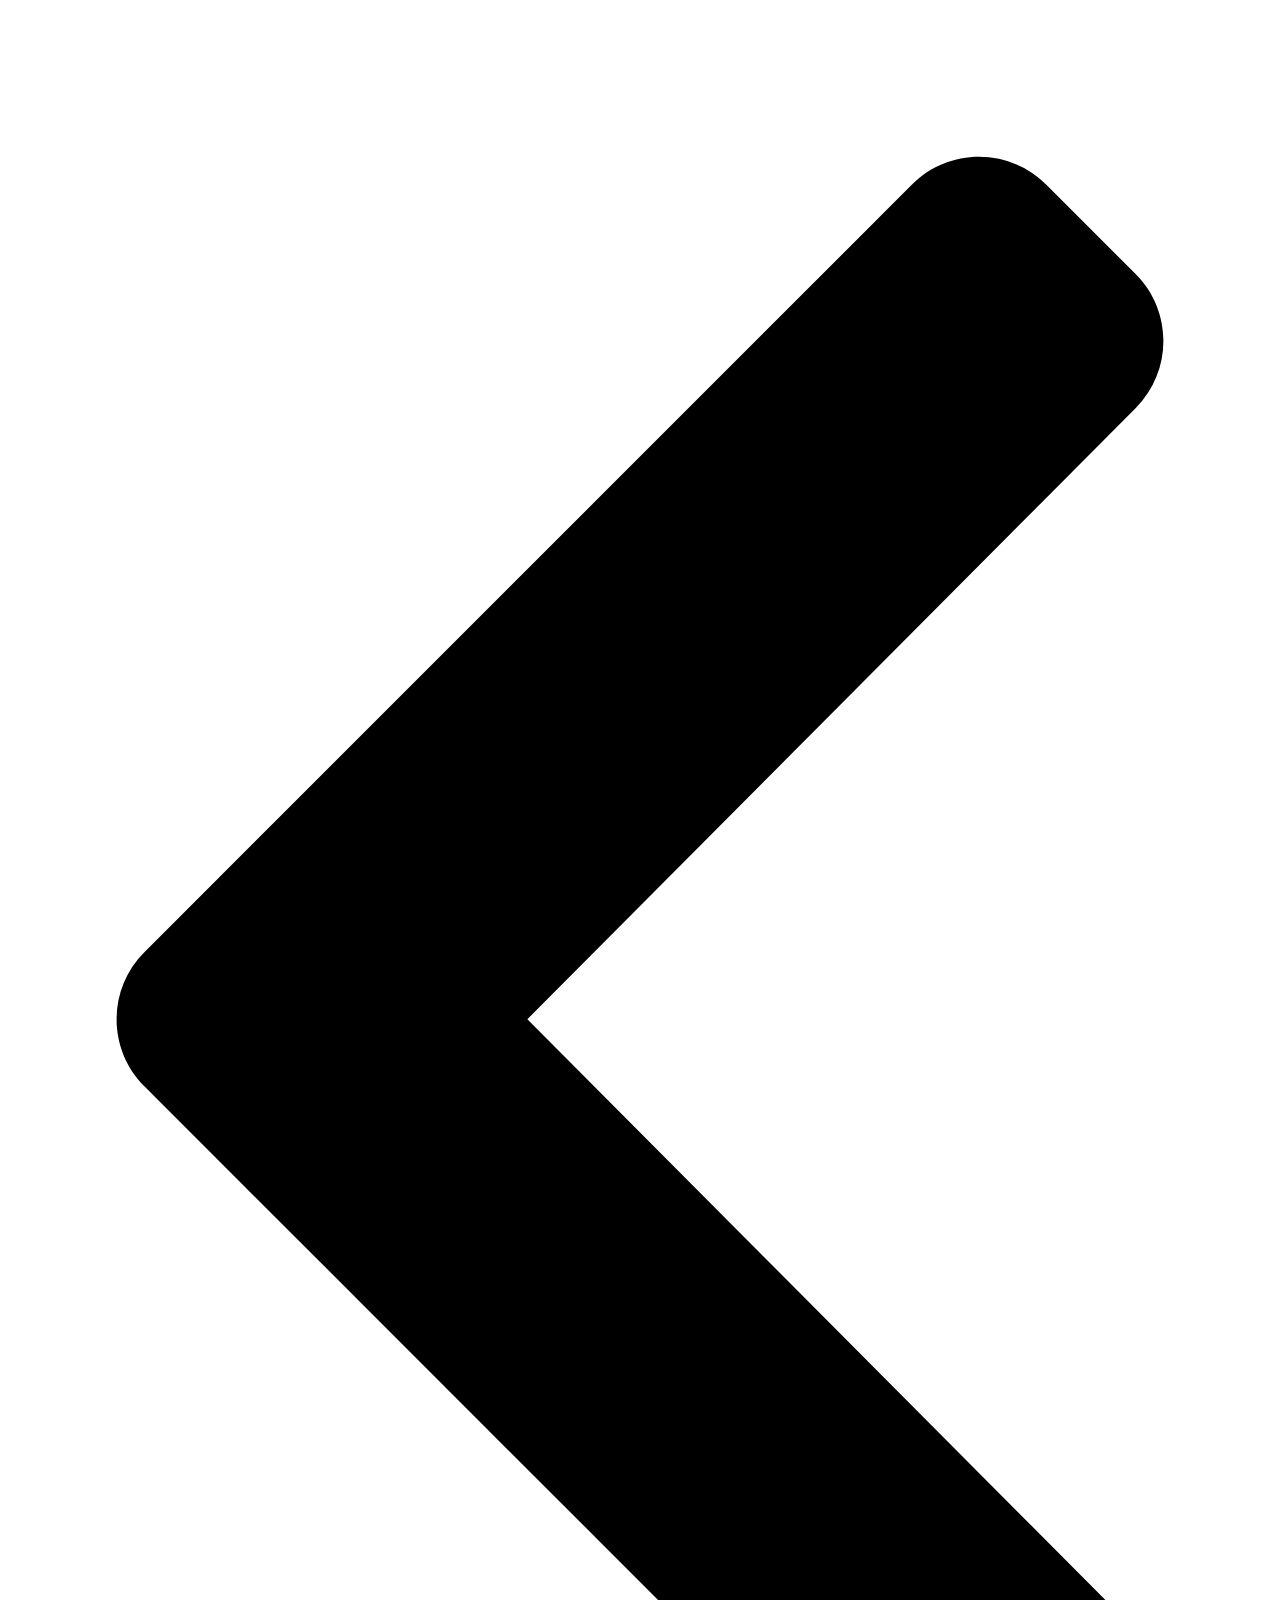
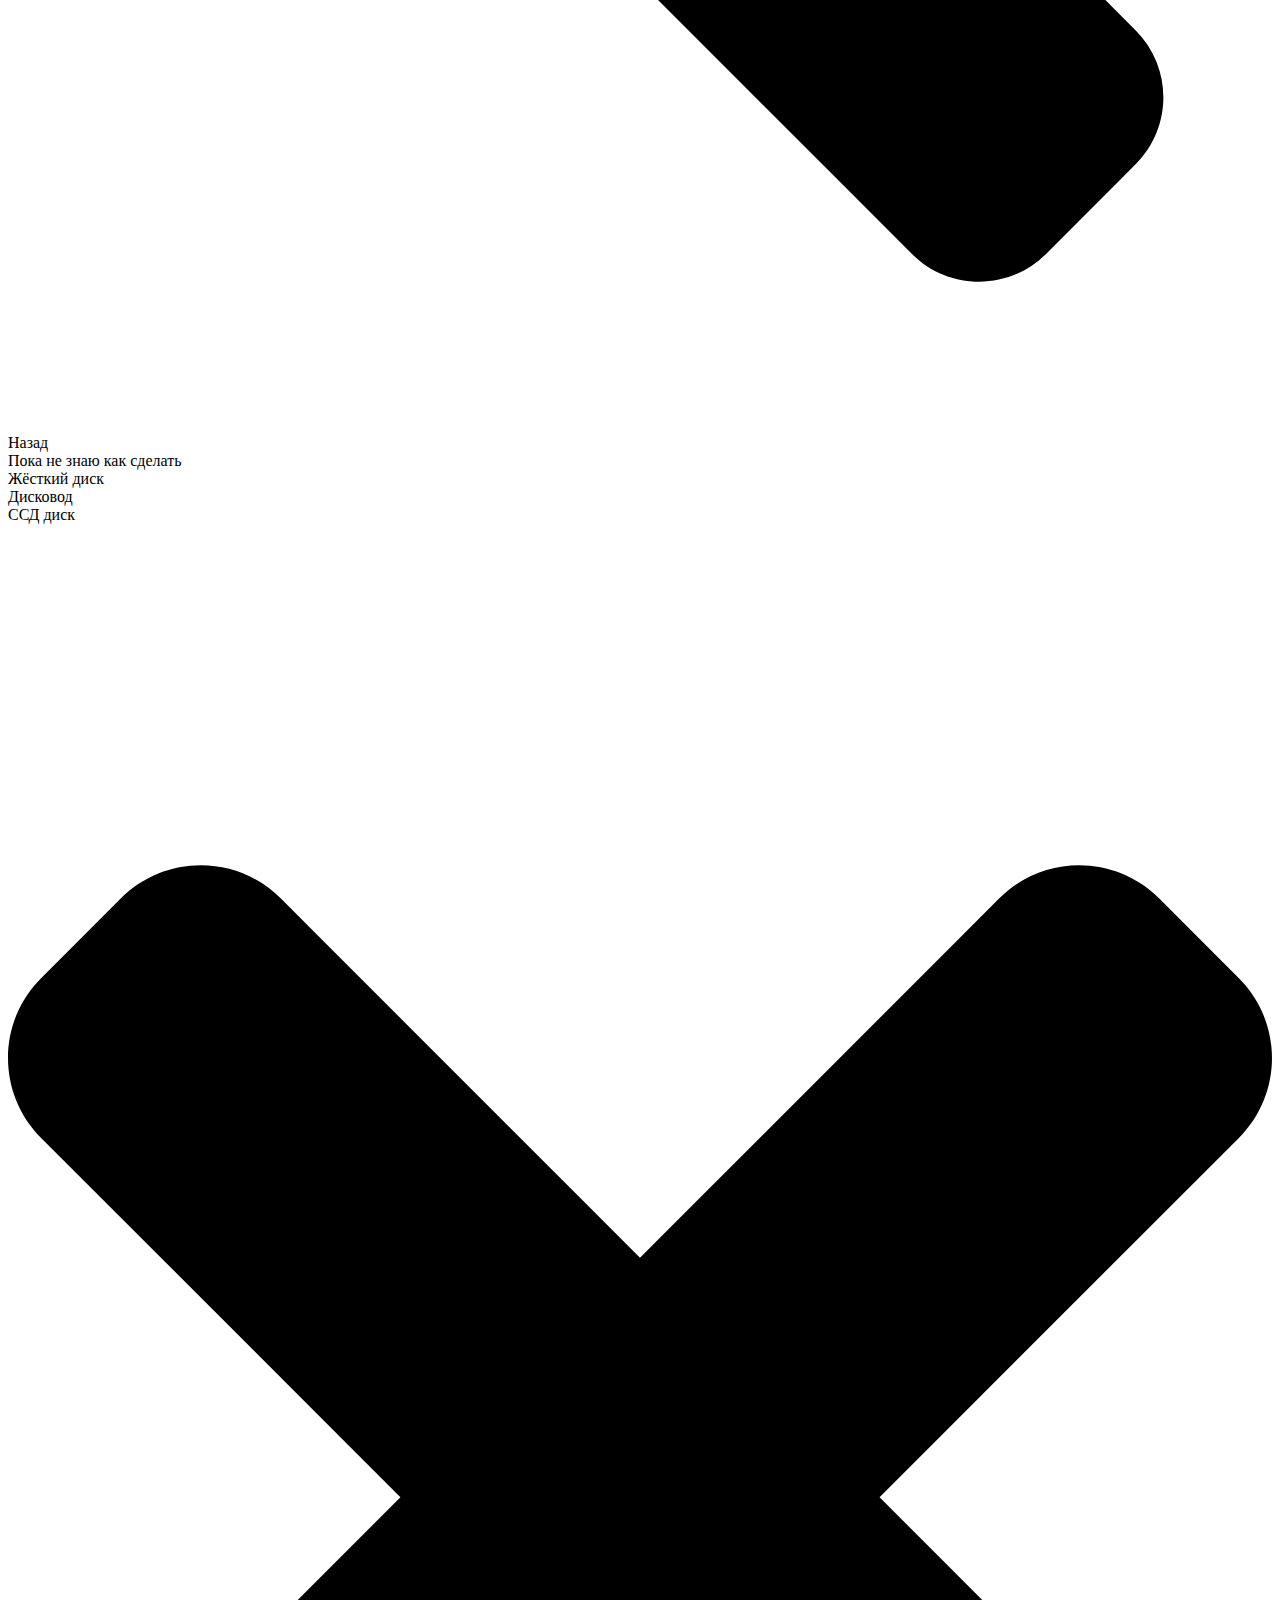
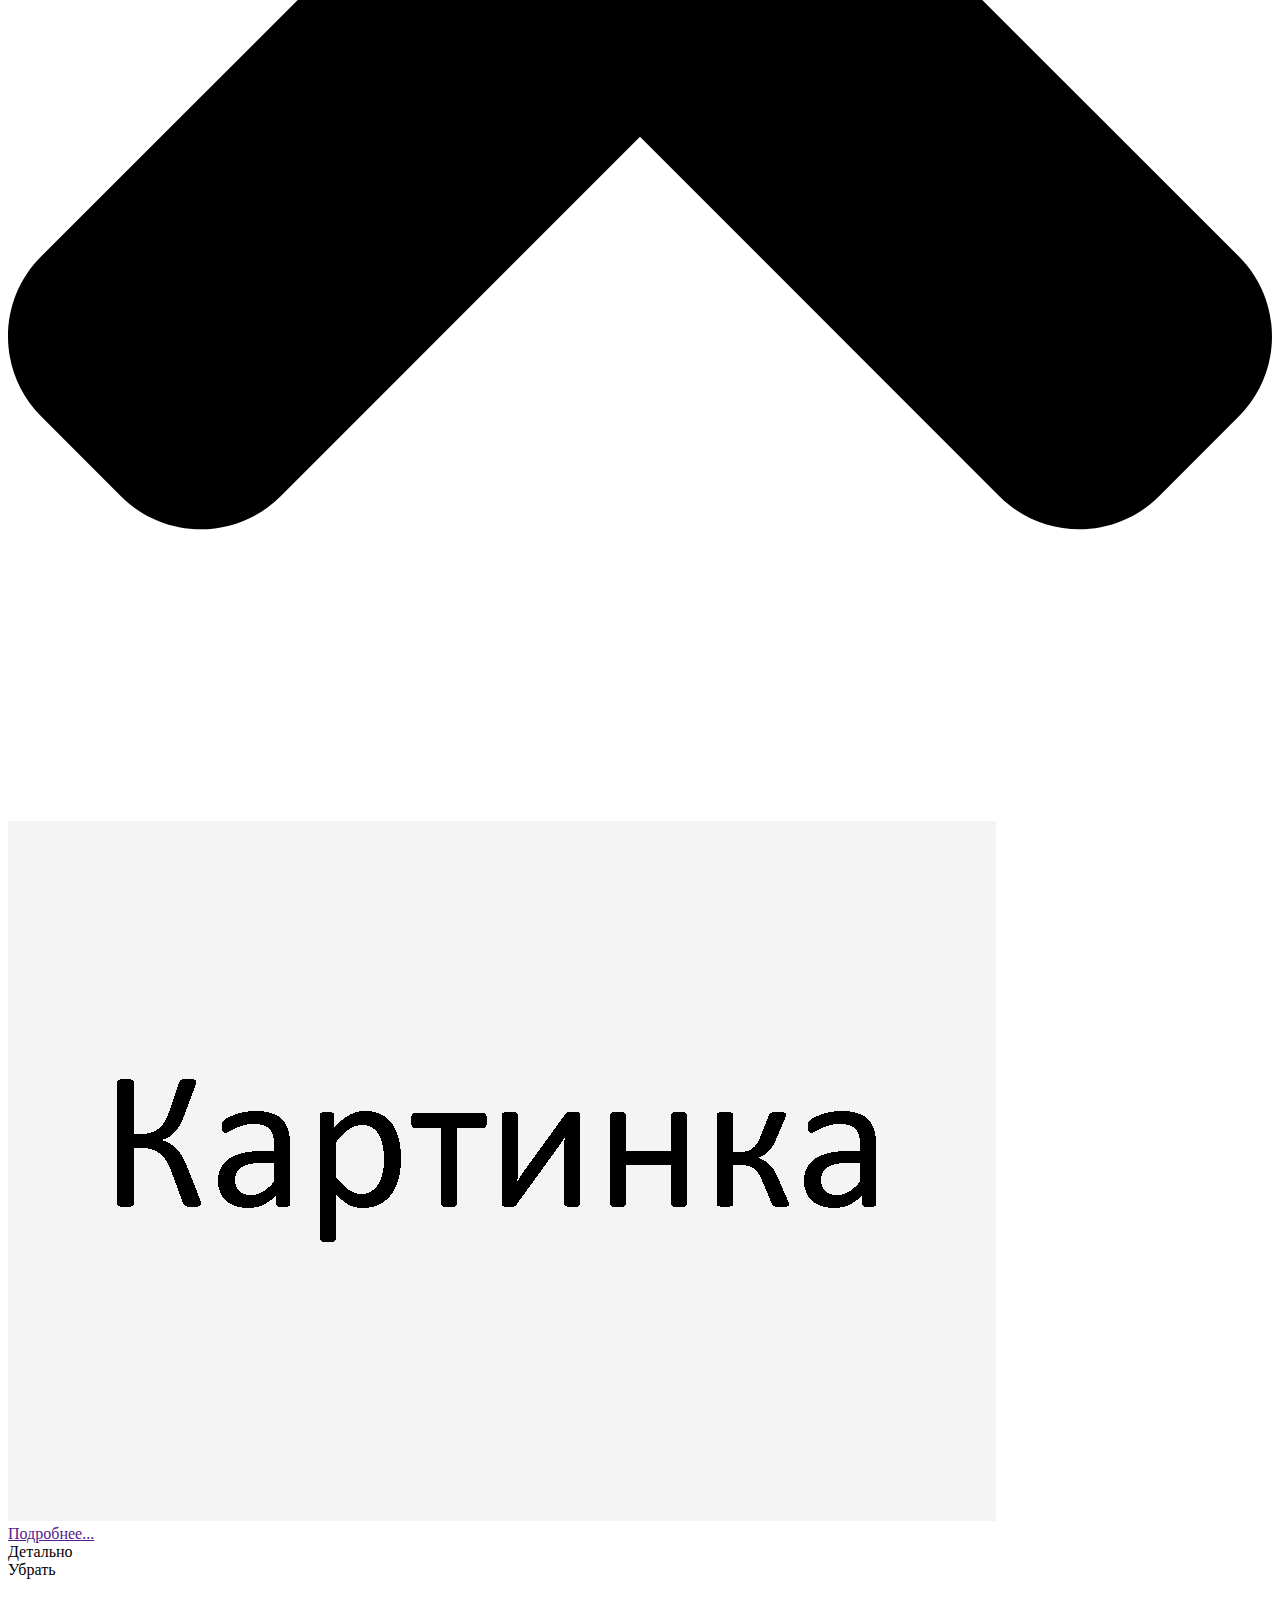
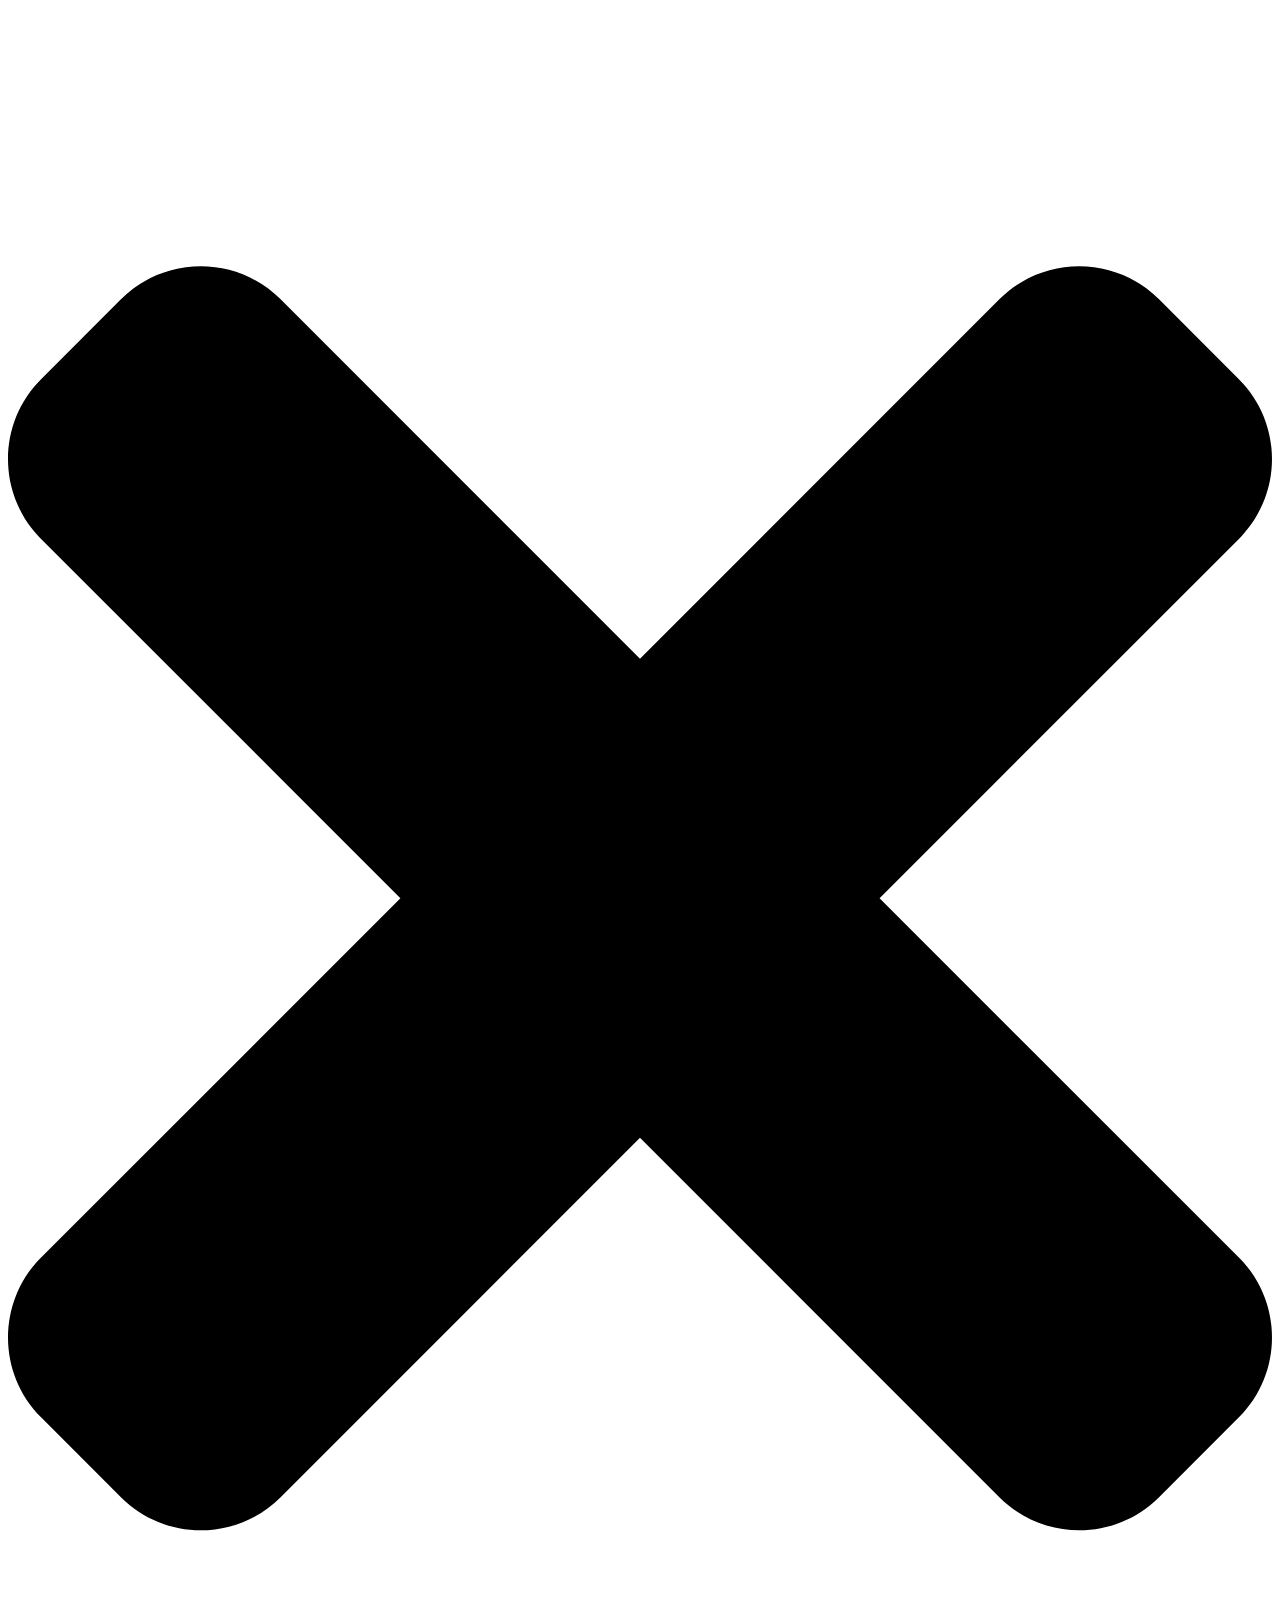
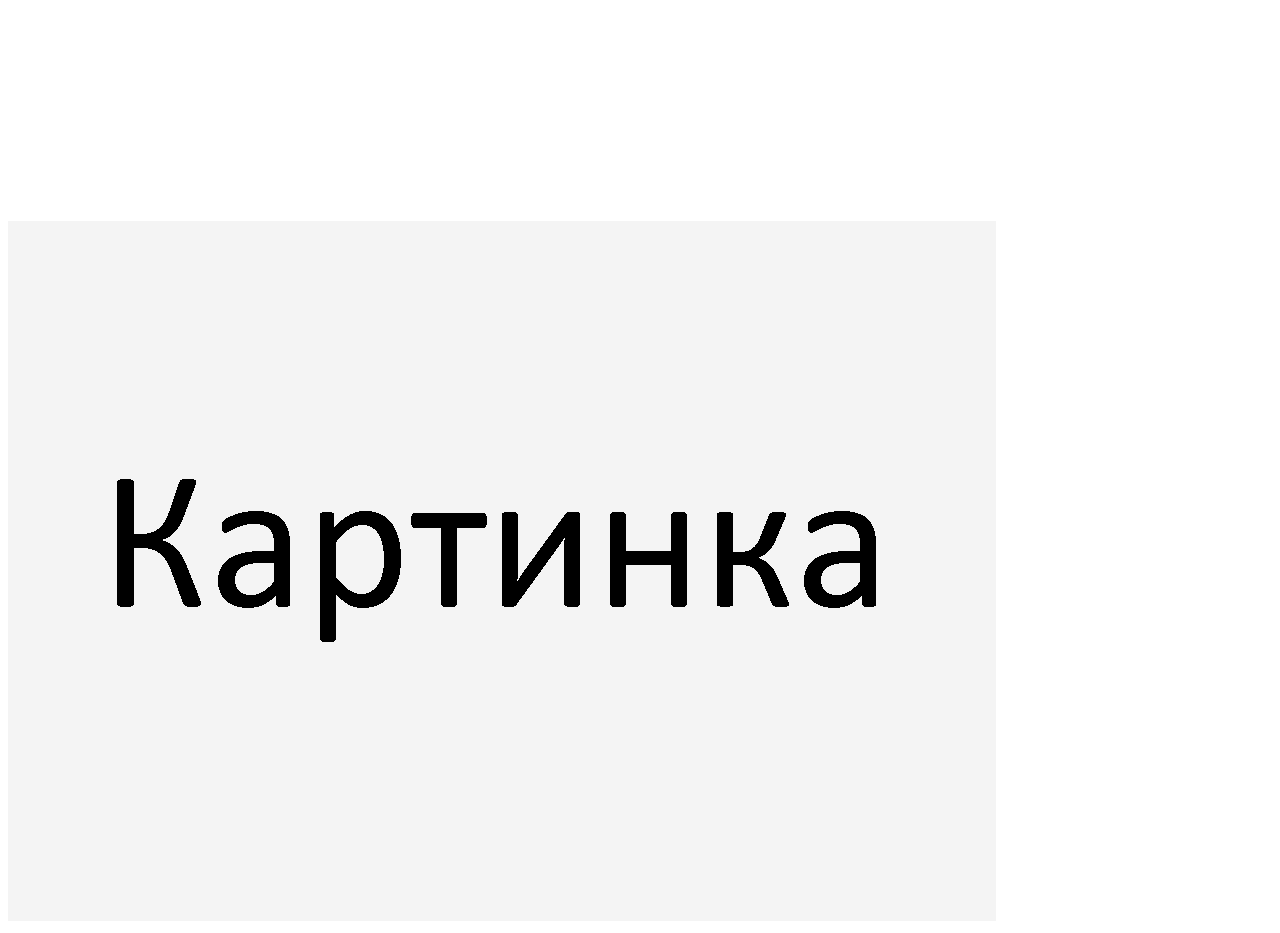
==== dataStorage.html @ 96bf7c76 "code rewriting" ====
<!DOCTYPE html>
<html>
<head>
    <meta charset="UTF-8">
    <link rel="stylesheet" href="css/style.css">
    <link href="https://fonts.googleapis.com/css?family=Rubik:300,500&display=swap&subset=cyrillic" rel="stylesheet">
    <title>Проект | устройство ПК</title>
</head>

<body>
    <div class="rb-wrapper">
        <svg id="returnBtn" class="hide" aria-hidden="true" focusable="false" data-prefix="fas" data-icon="chevron-left" class="svg-inline--fa fa-chevron-left fa-w-10" role="img" xmlns="http://www.w3.org/2000/svg" viewBox="0 0 320 512"><path fill="currentColor" d="M34.52 239.03L228.87 44.69c9.37-9.37 24.57-9.37 33.94 0l22.67 22.67c9.36 9.36 9.37 24.52.04 33.9L131.49 256l154.02 154.75c9.34 9.38 9.32 24.54-.04 33.9l-22.67 22.67c-9.37 9.37-24.57 9.37-33.94 0L34.52 272.97c-9.37-9.37-9.37-24.57 0-33.94z"></path></svg>
        <span id="rb-title">Назад</span>
    </div>

    <div id="dataStorage-detailed" class="screen hide">
        <div class="note">Пока не знаю как сделать</div>
        <div class="ds-wrapper">
            <div id="hardDrive" class="device" data-name="HDD">Жёсткий диск</div>
            <div id="drive" class="device" data-name="drive">Дисковод</div> <!--Назвал не disc/drive storage что бы не путать с dataStorage-->
            <div id="SSD" class="device" data-name="SSD">ССД диск</div>
        </div>
    </div> 

    <!-- ==== Info window ==== -->
    <div id="iw-outerWrapper">
        <div id="infoWindow" class="hide">
            <canvas id="bubblePointer" style="top: 4px" width="500" height="50"></canvas>

            <div id="iw-innerWrapper">
                <div class="top-section">
                    <span id="title"></span>
                    <svg id="windowCloseBtn" aria-hidden="true" focusable="false" data-prefix="fas" data-icon="times" class="svg-inline--fa fa-times fa-w-11" role="img" xmlns="http://www.w3.org/2000/svg" viewBox="0 0 352 512"><path fill="currentColor" d="M242.72 256l100.07-100.07c12.28-12.28 12.28-32.19 0-44.48l-22.24-22.24c-12.28-12.28-32.19-12.28-44.48 0L176 189.28 75.93 89.21c-12.28-12.28-32.19-12.28-44.48 0L9.21 111.45c-12.28 12.28-12.28 32.19 0 44.48L109.28 256 9.21 356.07c-12.28 12.28-12.28 32.19 0 44.48l22.24 22.24c12.28 12.28 32.2 12.28 44.48 0L176 322.72l100.07 100.07c12.28 12.28 32.2 12.28 44.48 0l22.24-22.24c12.28-12.28 12.28-32.19 0-44.48L242.72 256z"></path></svg>
                </div>

                <div class="mid-section">
                    <img src="libs/img/placeHolder.png" alt="" id="smallImage">

                    <div class="ms-textWrapper">
                        <span id="descr"></span>
                        <a href="" id="url" title="Wikipedia">Подробнее...</a>  
                    </div>
                    
                </div>

                <div class="bottom-section">
                    <div id="detailBtn" class="btn hide">Детально</div>
                    <div id="removeBtn" class="btn hide">Убрать</div>
                </div>
            </div>
        </div>
    </div>

    <div id="ib-outerWrapper" class="hide">
        <div id="ib-innerWrapper">
            <svg id="bigImageCloseBtn" aria-hidden="true" focusable="false" data-prefix="fas" data-icon="times" class="svg-inline--fa fa-times fa-w-11" role="img" xmlns="http://www.w3.org/2000/svg" viewBox="0 0 352 512"><path fill="currentColor" d="M242.72 256l100.07-100.07c12.28-12.28 12.28-32.19 0-44.48l-22.24-22.24c-12.28-12.28-32.19-12.28-44.48 0L176 189.28 75.93 89.21c-12.28-12.28-32.19-12.28-44.48 0L9.21 111.45c-12.28 12.28-12.28 32.19 0 44.48L109.28 256 9.21 356.07c-12.28 12.28-12.28 32.19 0 44.48l22.24 22.24c12.28 12.28 32.2 12.28 44.48 0L176 322.72l100.07 100.07c12.28 12.28 32.2 12.28 44.48 0l22.24-22.24c12.28-12.28 12.28-32.19 0-44.48L242.72 256z"></path></svg>
            <img src="libs/img/placeHolder.png" alt="" id="bigImage">
        </div>
    </div>
    <!-- <script src="js/main.js"></script> -->
</body>
</html>
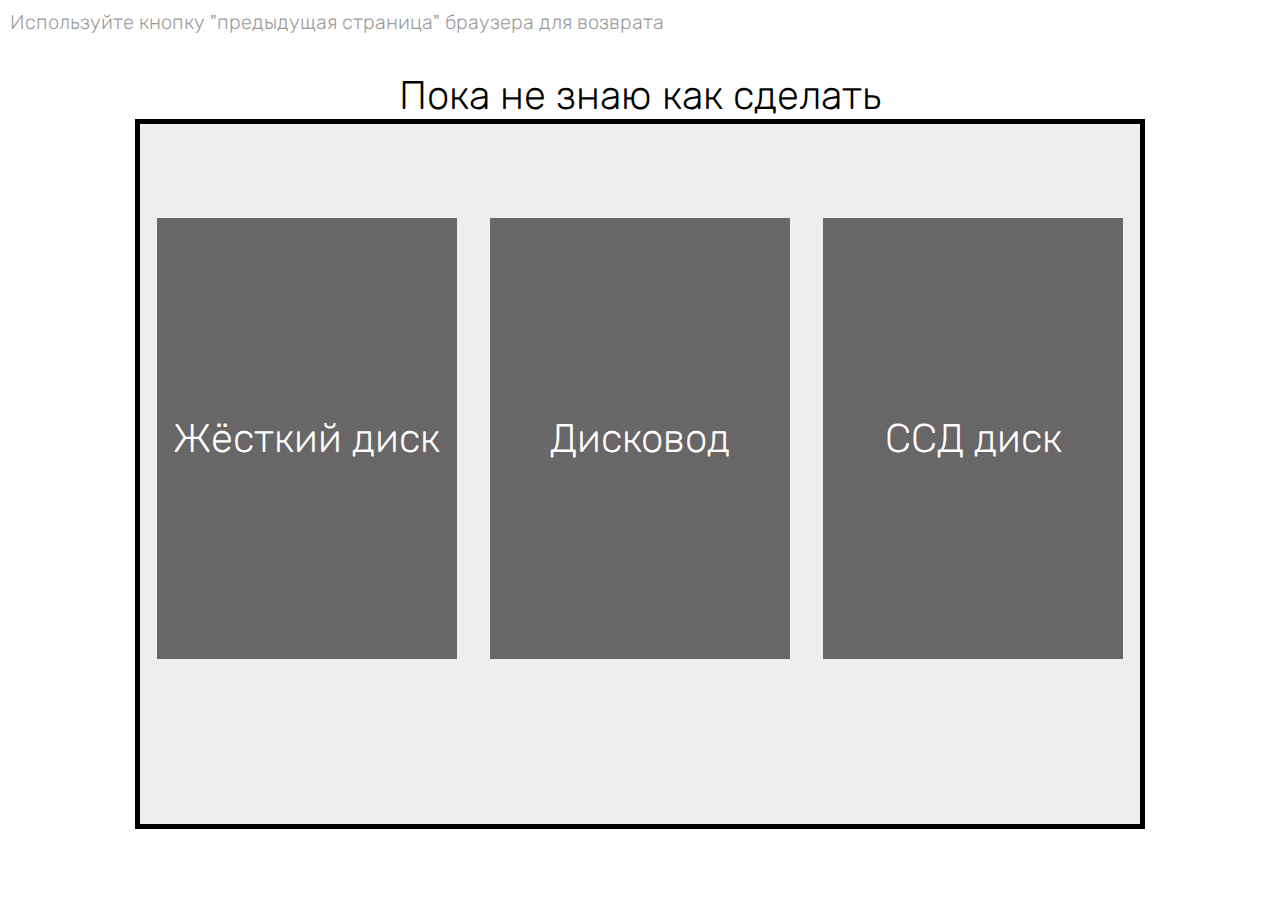
==== commit 3292a727: "added new pages and big image" ====
--- a/dataStorage.html
+++ b/dataStorage.html
@@ -2,61 +2,51 @@
 <html>
 <head>
     <meta charset="UTF-8">
-    <link rel="stylesheet" href="css/style.css">
+    <link rel="stylesheet" href="css/generic.css">
+    <link rel="stylesheet" href="css/dsStyle.css">
     <link href="https://fonts.googleapis.com/css?family=Rubik:300,500&display=swap&subset=cyrillic" rel="stylesheet">
     <title>Проект | устройство ПК</title>
 </head>
 
 <body>
-    <div class="rb-wrapper">
-        <svg id="returnBtn" class="hide" aria-hidden="true" focusable="false" data-prefix="fas" data-icon="chevron-left" class="svg-inline--fa fa-chevron-left fa-w-10" role="img" xmlns="http://www.w3.org/2000/svg" viewBox="0 0 320 512"><path fill="currentColor" d="M34.52 239.03L228.87 44.69c9.37-9.37 24.57-9.37 33.94 0l22.67 22.67c9.36 9.36 9.37 24.52.04 33.9L131.49 256l154.02 154.75c9.34 9.38 9.32 24.54-.04 33.9l-22.67 22.67c-9.37 9.37-24.57 9.37-33.94 0L34.52 272.97c-9.37-9.37-9.37-24.57 0-33.94z"></path></svg>
-        <span id="rb-title">Назад</span>
+    <!-- ==== Big image ==== -->
+    <div id="bgImgWrapper" class="hide">
+        <svg id="bgImgCloseBtn" class="closeBtn" aria-hidden="true" focusable="false" data-prefix="fas" data-icon="times" class="svg-inline--fa fa-times fa-w-11" role="img" xmlns="http://www.w3.org/2000/svg" viewBox="0 0 352 512"><path fill="currentColor" d="M242.72 256l100.07-100.07c12.28-12.28 12.28-32.19 0-44.48l-22.24-22.24c-12.28-12.28-32.19-12.28-44.48 0L176 189.28 75.93 89.21c-12.28-12.28-32.19-12.28-44.48 0L9.21 111.45c-12.28 12.28-12.28 32.19 0 44.48L109.28 256 9.21 356.07c-12.28 12.28-12.28 32.19 0 44.48l22.24 22.24c12.28 12.28 32.2 12.28 44.48 0L176 322.72l100.07 100.07c12.28 12.28 32.2 12.28 44.48 0l22.24-22.24c12.28-12.28 12.28-32.19 0-44.48L242.72 256z"></path></svg>
+        <img id="bigImage" src="libs/img/placeHolder.png" alt="">
     </div>
 
-    <div id="dataStorage-detailed" class="screen hide">
-        <div class="note">Пока не знаю как сделать</div>
+    <span id="returnNote">Используйте кнопку "предыдущая страница" браузера для возврата</span>
+
+    <span id="idkNote">Пока не знаю как сделать</span>
+    <main>
         <div class="ds-wrapper">
             <div id="hardDrive" class="device" data-name="HDD">Жёсткий диск</div>
             <div id="drive" class="device" data-name="drive">Дисковод</div> <!--Назвал не disc/drive storage что бы не путать с dataStorage-->
             <div id="SSD" class="device" data-name="SSD">ССД диск</div>
         </div>
-    </div> 
+    </main> 
 
     <!-- ==== Info window ==== -->
-    <div id="iw-outerWrapper">
-        <div id="infoWindow" class="hide">
-            <canvas id="bubblePointer" style="top: 4px" width="500" height="50"></canvas>
+    <div class="hide" id="infoWindow">
+        <canvas id="pointer" width="520" height="50"></canvas>
 
-            <div id="iw-innerWrapper">
-                <div class="top-section">
-                    <span id="title"></span>
-                    <svg id="windowCloseBtn" aria-hidden="true" focusable="false" data-prefix="fas" data-icon="times" class="svg-inline--fa fa-times fa-w-11" role="img" xmlns="http://www.w3.org/2000/svg" viewBox="0 0 352 512"><path fill="currentColor" d="M242.72 256l100.07-100.07c12.28-12.28 12.28-32.19 0-44.48l-22.24-22.24c-12.28-12.28-32.19-12.28-44.48 0L176 189.28 75.93 89.21c-12.28-12.28-32.19-12.28-44.48 0L9.21 111.45c-12.28 12.28-12.28 32.19 0 44.48L109.28 256 9.21 356.07c-12.28 12.28-12.28 32.19 0 44.48l22.24 22.24c12.28 12.28 32.2 12.28 44.48 0L176 322.72l100.07 100.07c12.28 12.28 32.2 12.28 44.48 0l22.24-22.24c12.28-12.28 12.28-32.19 0-44.48L242.72 256z"></path></svg>
-                </div>
-
-                <div class="mid-section">
-                    <img src="libs/img/placeHolder.png" alt="" id="smallImage">
-
-                    <div class="ms-textWrapper">
-                        <span id="descr"></span>
-                        <a href="" id="url" title="Wikipedia">Подробнее...</a>  
-                    </div>
-                    
-                </div>
-
-                <div class="bottom-section">
-                    <div id="detailBtn" class="btn hide">Детально</div>
-                    <div id="removeBtn" class="btn hide">Убрать</div>
-                </div>
+        <div id="infoWindowData">
+            <div class="infSection" id="infTop">
+                <span id="title"></span>
+                <svg id="infCloseBtn" class="closeBtn" aria-hidden="true" focusable="false" data-prefix="fas" data-icon="times" class="svg-inline--fa fa-times fa-w-11" role="img" xmlns="http://www.w3.org/2000/svg" viewBox="0 0 352 512"><path fill="currentColor" d="M242.72 256l100.07-100.07c12.28-12.28 12.28-32.19 0-44.48l-22.24-22.24c-12.28-12.28-32.19-12.28-44.48 0L176 189.28 75.93 89.21c-12.28-12.28-32.19-12.28-44.48 0L9.21 111.45c-12.28 12.28-12.28 32.19 0 44.48L109.28 256 9.21 356.07c-12.28 12.28-12.28 32.19 0 44.48l22.24 22.24c12.28 12.28 32.2 12.28 44.48 0L176 322.72l100.07 100.07c12.28 12.28 32.2 12.28 44.48 0l22.24-22.24c12.28-12.28 12.28-32.19 0-44.48L242.72 256z"></path></svg>
+            </div>
+    
+            <div class="infSection" id="infMid">
+                <img id="smallImage" src="libs/img/placeHolder.png" title="Увеличить"></img>
+                <div id="descr"><a id="url" href="" title="Wikipedia">Подробнее...</a></div>
+            </div>
+    
+            <div class="infSection" id="infBtm">
+                <a class="infButton hide" id="detailBtn" href="">Приблизить</a>
+                <div class="infButton hide" id="removeBtn">Убрать</div>
             </div>
         </div>
     </div>
-
-    <div id="ib-outerWrapper" class="hide">
-        <div id="ib-innerWrapper">
-            <svg id="bigImageCloseBtn" aria-hidden="true" focusable="false" data-prefix="fas" data-icon="times" class="svg-inline--fa fa-times fa-w-11" role="img" xmlns="http://www.w3.org/2000/svg" viewBox="0 0 352 512"><path fill="currentColor" d="M242.72 256l100.07-100.07c12.28-12.28 12.28-32.19 0-44.48l-22.24-22.24c-12.28-12.28-32.19-12.28-44.48 0L176 189.28 75.93 89.21c-12.28-12.28-32.19-12.28-44.48 0L9.21 111.45c-12.28 12.28-12.28 32.19 0 44.48L109.28 256 9.21 356.07c-12.28 12.28-12.28 32.19 0 44.48l22.24 22.24c12.28 12.28 32.2 12.28 44.48 0L176 322.72l100.07 100.07c12.28 12.28 32.2 12.28 44.48 0l22.24-22.24c12.28-12.28 12.28-32.19 0-44.48L242.72 256z"></path></svg>
-            <img src="libs/img/placeHolder.png" alt="" id="bigImage">
-        </div>
-    </div>
-    <!-- <script src="js/main.js"></script> -->
+    <script src="js/main.js"></script>
 </body>
 </html>--- a/css/generic.css
+++ b/css/generic.css
@@ -0,0 +1,188 @@
+* {
+    font-family: 'Rubik', sans-serif;
+    font-weight: lighter;
+}
+
+.hide {
+    display: none !important;
+}
+
+body {
+    height: 100vh;
+    overflow: hidden;
+    display: flex;
+    flex-direction: column;
+    justify-content: center;
+    margin: 0;
+}
+
+#returnNote {
+    position: absolute;
+    top: 10px;
+    left: 10px;
+    font-size: 20px;
+    color: #9b9b9b;
+}
+
+main {
+    width: 1000px;
+    height: 700px;
+    margin: 0 auto;
+    display: flex;
+    border: 5px solid #000;
+    background-color: #eee;
+}
+
+.device {
+    color: #fff;
+    font-size: 40px;
+    transition: 0.2s opacity;
+    display: flex;
+    align-items: center;
+    justify-content: center;
+    user-select: none;
+}
+
+.device:hover {
+    opacity: 0.95;
+}
+
+.closeBtn {
+    color: #8b8b8b;
+    cursor: pointer;
+}
+
+.closeBtn:hover {
+    color: #747474;
+}
+
+.closeBtn:active {
+    color: #636262;
+}
+
+/* ==== Info Window ==== */
+.pointerAtBottom #infoWindowData {
+    border-bottom: none !important;
+    border-top: 3px solid #000;
+}
+
+.pointerAtBottom {
+    flex-direction: column-reverse !important;
+}
+
+#infoWindow {
+    height: auto;
+    display: flex;
+    flex-direction: column;
+    position: absolute;
+}
+
+#pointer {
+    background-color: #0000006b;
+}
+
+#infoWindowData {
+    width: 500px;
+    display: flex;
+    flex-direction: column;
+    height: auto;
+    background-color: #fff;
+    border: 3px solid #000;
+    border-top: none;
+    border-radius: 10px;
+    padding: 10px;
+}
+
+.infSection {
+    display: flex;
+    height: auto;
+}
+
+#infTop {
+    justify-content: space-between;
+    font-size: 30px;
+    font-weight: normal;
+}
+
+#title {
+    border-bottom: 2px solid #000;
+}
+
+#infCloseBtn {
+    width: 20px;
+    height: 20px;
+}
+
+#infMid {
+    /* background-color: #b2b3fc; */
+    justify-content: space-between;
+    align-items: center;
+    padding: 10px 0;
+}
+
+#smallImage {
+    width: 110px;
+    height: 110px;
+    border: 2px solid #000;
+    border-radius: 5px;
+    transition: 0.2s all;
+    cursor: pointer;
+    user-select: none;
+}
+
+#smallImage:hover {
+    transform: scale(1.05, 1.05);
+}
+
+#descr {
+    width: 370px;
+    font-size: 20px;
+}
+
+.infButton {
+    width: 150px;
+    height: 30px;
+    display: flex;
+    align-items: center;
+    justify-content: center;
+    border: 2px solid #006eff;
+    border-radius: 5px;
+    font-size: 20px;
+    font-weight: normal;
+    cursor: pointer;
+    margin-right: 10px;
+    transition: 0.2s all;
+}
+
+#detailBtn {
+    text-decoration: none;
+    color: #000;
+}
+
+.infButton:hover {
+    color: #fff !important;
+    background-color: #006eff;
+}
+
+/* ==== Big image ==== */
+#bgImgWrapper {
+    width: 100%;
+    height: 100vh;
+    position: absolute;
+    background-color: #00000044;
+    display: flex;
+    justify-content: center;
+    z-index: 2;
+}
+
+#bgImgCloseBtn {
+    position: absolute;
+    width: 50px;
+    height: 50px;
+    right: 0;
+}
+
+#bigImage {
+    width: 900px;
+    align-self: center;
+}
--- a/css/dsStyle.css
+++ b/css/dsStyle.css
@@ -0,0 +1,20 @@
+/* Sizes and positions are temporary */
+
+#idkNote {
+    font-size: 40px;
+    text-align: center;
+}
+
+.ds-wrapper {
+    width: 100%;
+    height: 90%;
+    display: flex;
+    justify-content: space-around;
+    align-items: center;
+}
+
+.ds-wrapper .device {
+    width: 30%;
+    height: 70%;
+    background-color: #686666;
+}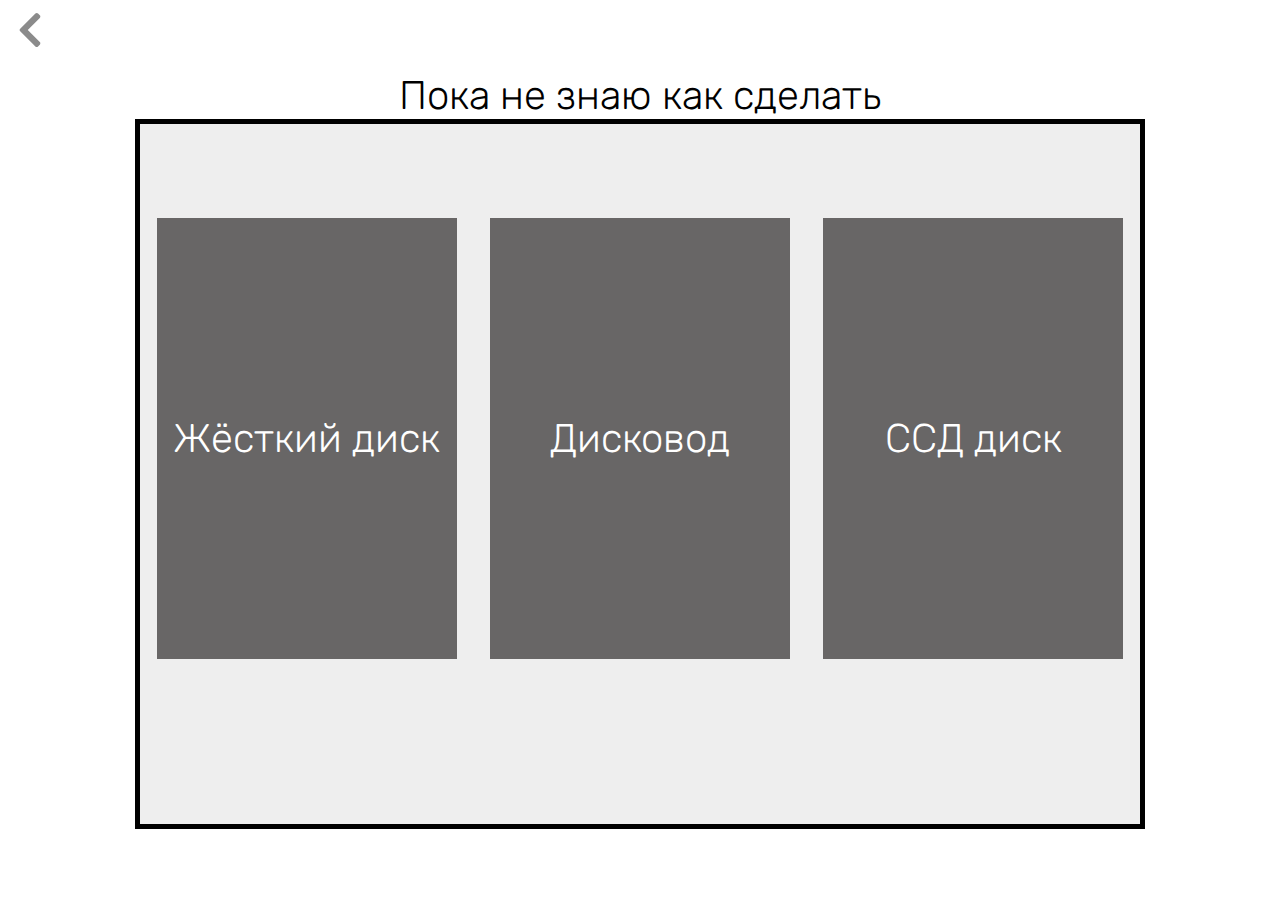
==== commit 971e92c3: "added pointer and return button" ====
--- a/dataStorage.html
+++ b/dataStorage.html
@@ -7,15 +7,17 @@
     <link href="https://fonts.googleapis.com/css?family=Rubik:300,500&display=swap&subset=cyrillic" rel="stylesheet">
     <title>Проект | устройство ПК</title>
 </head>
+<body>
+    <!-- ==== Return button ==== -->
+    <a title="Назад" href="index.html">
+        <svg id="returnBtn" aria-hidden="true" focusable="false" data-prefix="fas" data-icon="chevron-left" class="svg-inline--fa fa-chevron-left fa-w-10" role="img" xmlns="http://www.w3.org/2000/svg" viewBox="0 0 320 512"><path fill="currentColor" d="M34.52 239.03L228.87 44.69c9.37-9.37 24.57-9.37 33.94 0l22.67 22.67c9.36 9.36 9.37 24.52.04 33.9L131.49 256l154.02 154.75c9.34 9.38 9.32 24.54-.04 33.9l-22.67 22.67c-9.37 9.37-24.57 9.37-33.94 0L34.52 272.97c-9.37-9.37-9.37-24.57 0-33.94z"></path></svg>
+    </a>
 
-<body>
     <!-- ==== Big image ==== -->
     <div id="bgImgWrapper" class="hide">
         <svg id="bgImgCloseBtn" class="closeBtn" aria-hidden="true" focusable="false" data-prefix="fas" data-icon="times" class="svg-inline--fa fa-times fa-w-11" role="img" xmlns="http://www.w3.org/2000/svg" viewBox="0 0 352 512"><path fill="currentColor" d="M242.72 256l100.07-100.07c12.28-12.28 12.28-32.19 0-44.48l-22.24-22.24c-12.28-12.28-32.19-12.28-44.48 0L176 189.28 75.93 89.21c-12.28-12.28-32.19-12.28-44.48 0L9.21 111.45c-12.28 12.28-12.28 32.19 0 44.48L109.28 256 9.21 356.07c-12.28 12.28-12.28 32.19 0 44.48l22.24 22.24c12.28 12.28 32.2 12.28 44.48 0L176 322.72l100.07 100.07c12.28 12.28 32.2 12.28 44.48 0l22.24-22.24c12.28-12.28 12.28-32.19 0-44.48L242.72 256z"></path></svg>
         <img id="bigImage" src="libs/img/placeHolder.png" alt="">
     </div>
-
-    <span id="returnNote">Используйте кнопку "предыдущая страница" браузера для возврата</span>
 
     <span id="idkNote">Пока не знаю как сделать</span>
     <main>
--- a/css/generic.css
+++ b/css/generic.css
@@ -14,14 +14,6 @@
     flex-direction: column;
     justify-content: center;
     margin: 0;
-}
-
-#returnNote {
-    position: absolute;
-    top: 10px;
-    left: 10px;
-    font-size: 20px;
-    color: #9b9b9b;
 }
 
 main {
@@ -60,25 +52,69 @@
     color: #636262;
 }
 
+/* ==== Return button ==== */
+#returnBtn {
+    width: 40px;
+    height: 40px;
+    position: absolute;
+    top: 10px;
+    left: 10px;
+    color: #8b8b8b;
+}
+
+#returnBtn:hover {
+    color: #747474; 
+}
+
+#returnBtn:active {
+    color: #636262; 
+}
+
+/* ==== Big image ==== */
+#bgImgWrapper {
+    width: 100%;
+    height: 100vh;
+    position: absolute;
+    background-color: #00000044;
+    display: flex;
+    justify-content: center;
+    z-index: 2;
+}
+
+#bgImgCloseBtn {
+    position: absolute;
+    width: 50px;
+    height: 50px;
+    right: 0;
+}
+
+#bigImage {
+    width: 900px;
+    align-self: center;
+}
+
 /* ==== Info Window ==== */
-.pointerAtBottom #infoWindowData {
-    border-bottom: none !important;
-    border-top: 3px solid #000;
+#infoWindow {
+    height: auto;
+    display: flex;
+    flex-direction: column;
+    position: absolute;
+    transform: translate(0px, -3px);
+}
+
+#pointer {
+    /* background-color: #0000001a; */
+    position: relative;
+    top: 3px;
 }
 
 .pointerAtBottom {
     flex-direction: column-reverse !important;
-}
-
-#infoWindow {
-    height: auto;
-    display: flex;
-    flex-direction: column;
-    position: absolute;
-}
-
-#pointer {
-    background-color: #0000006b;
+    transform: translate(0px, 4px) !important;
+}
+
+.pointerAtBottom #pointer{
+    top: -3px !important;
 }
 
 #infoWindowData {
@@ -88,7 +124,6 @@
     height: auto;
     background-color: #fff;
     border: 3px solid #000;
-    border-top: none;
     border-radius: 10px;
     padding: 10px;
 }
@@ -163,26 +198,3 @@
     color: #fff !important;
     background-color: #006eff;
 }
-
-/* ==== Big image ==== */
-#bgImgWrapper {
-    width: 100%;
-    height: 100vh;
-    position: absolute;
-    background-color: #00000044;
-    display: flex;
-    justify-content: center;
-    z-index: 2;
-}
-
-#bgImgCloseBtn {
-    position: absolute;
-    width: 50px;
-    height: 50px;
-    right: 0;
-}
-
-#bigImage {
-    width: 900px;
-    align-self: center;
-}
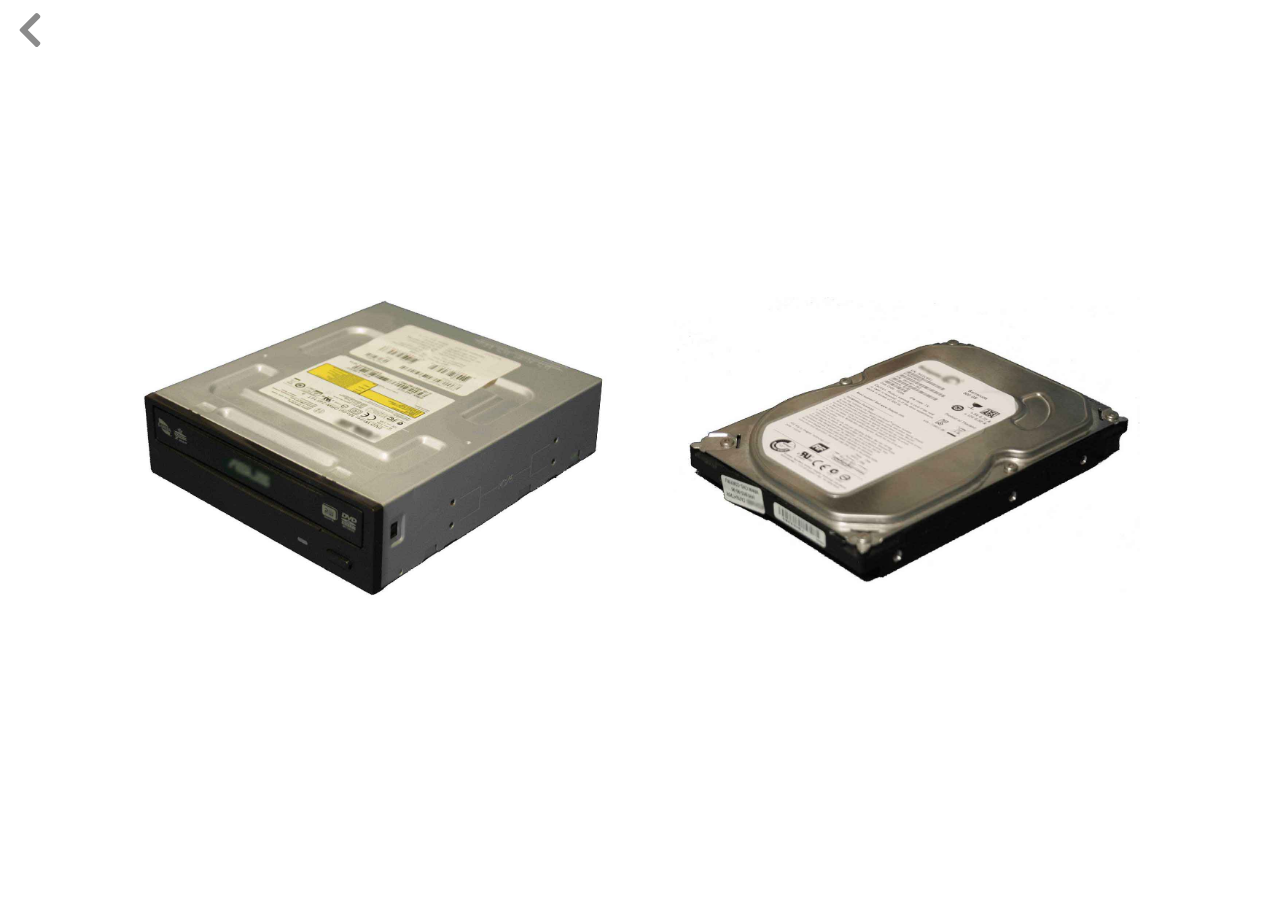
==== commit 4f06fb92: "added images" ====
--- a/dataStorage.html
+++ b/dataStorage.html
@@ -19,12 +19,14 @@
         <img id="bigImage" src="libs/img/placeHolder.png" alt="">
     </div>
 
-    <span id="idkNote">Пока не знаю как сделать</span>
     <main>
-        <div class="ds-wrapper">
-            <div id="hardDrive" class="device" data-name="HDD">Жёсткий диск</div>
-            <div id="drive" class="device" data-name="drive">Дисковод</div> <!--Назвал не disc/drive storage что бы не путать с dataStorage-->
-            <div id="SSD" class="device" data-name="SSD">ССД диск</div>
+        <div class="screen">
+            <svg class="map" viewBox="0 0 2743 827">
+                <path class="device" data-name="drive" d="M 0,827 V 0 h 1275.5772 l 1.9225,827.22617 z"></path>
+                <path class="device" data-name="HDD" d="m 1465.5003,826.77383 v -827 H 2741.0775 L 2743,827 Z"></path>
+            </svg>
+        
+            <img class="mainImage" src="libs/img/DataStorage/dataStorage.jpg" alt="">
         </div>
     </main> 
 
@@ -40,7 +42,10 @@
     
             <div class="infSection" id="infMid">
                 <img id="smallImage" src="libs/img/placeHolder.png" title="Увеличить"></img>
-                <div id="descr"><a id="url" href="" title="Wikipedia">Подробнее...</a></div>
+                <div>
+                    <div id="descr"></div>
+                    <a id="url" href="" title="Wikipedia">Подробнее...</a>
+                </div>
             </div>
     
             <div class="infSection" id="infBtm">
--- a/css/generic.css
+++ b/css/generic.css
@@ -9,34 +9,36 @@
 
 body {
     height: 100vh;
-    overflow: hidden;
-    display: flex;
-    flex-direction: column;
-    justify-content: center;
     margin: 0;
+    display: flex;
 }
 
 main {
     width: 1000px;
-    height: 700px;
-    margin: 0 auto;
-    display: flex;
-    border: 5px solid #000;
-    background-color: #eee;
+    margin: auto;
+}
+
+.screen {
+    position: relative;
+}
+
+.map {
+    position: absolute;
+    z-index: 1;
+}
+
+.mainImage {
+    width: 100%;
 }
 
 .device {
-    color: #fff;
-    font-size: 40px;
-    transition: 0.2s opacity;
-    display: flex;
-    align-items: center;
-    justify-content: center;
-    user-select: none;
+    fill: #ffffff00;
+    transition: fill 0.2s;
+    cursor: pointer;
 }
 
 .device:hover {
-    opacity: 0.95;
+    fill: #ffffff44;
 }
 
 .closeBtn {
@@ -75,7 +77,7 @@
     width: 100%;
     height: 100vh;
     position: absolute;
-    background-color: #00000044;
+    background-color: #000000c9;
     display: flex;
     justify-content: center;
     z-index: 2;
@@ -91,6 +93,7 @@
 #bigImage {
     width: 900px;
     align-self: center;
+    border-radius: 5px;
 }
 
 /* ==== Info Window ==== */
@@ -100,6 +103,7 @@
     flex-direction: column;
     position: absolute;
     transform: translate(0px, -3px);
+    z-index: 2;
 }
 
 #pointer {
